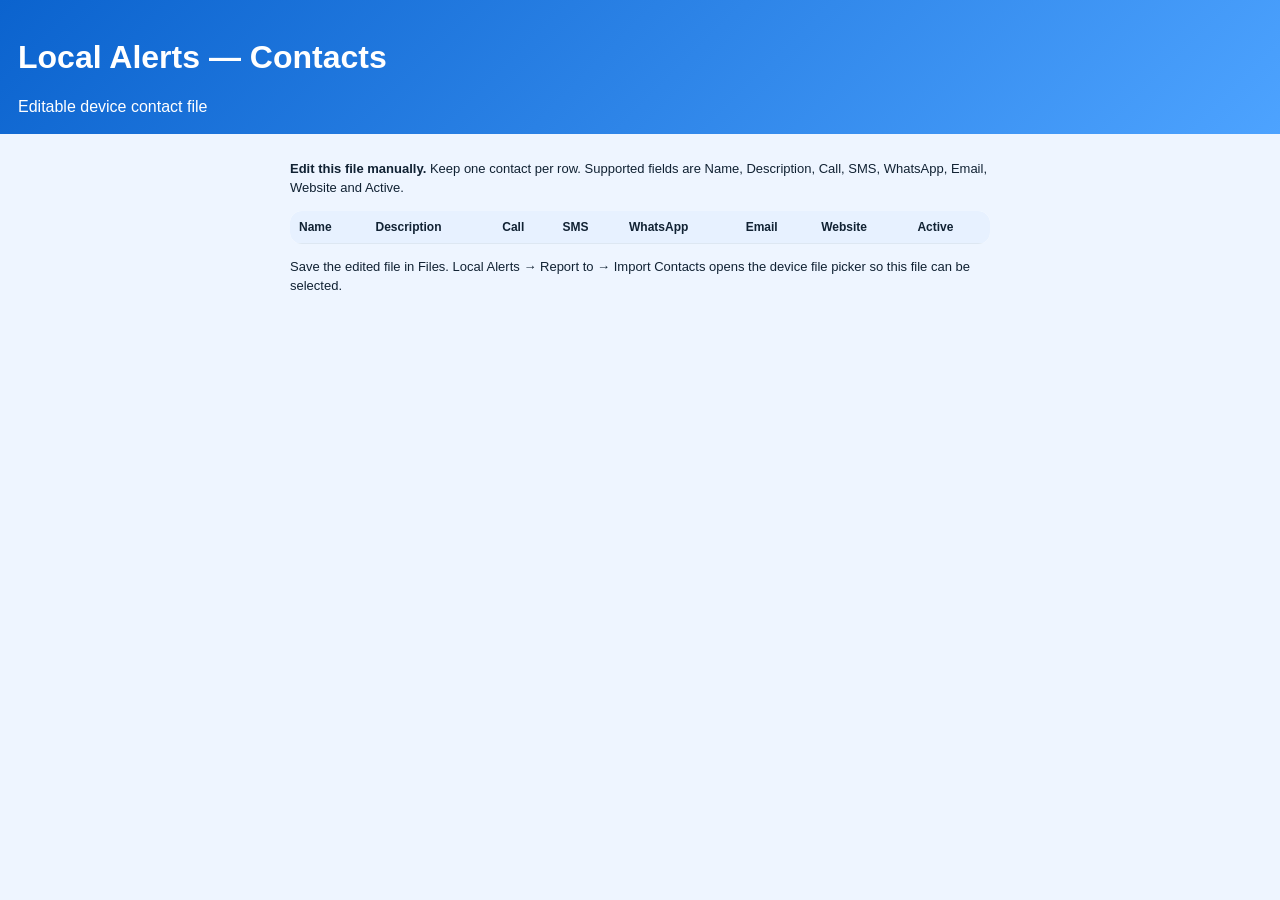
==== contacts.html @ d2f8c651 "Add files via upload" ====
<!doctype html>
<html lang="en"><head><meta charset="utf-8"><meta name="viewport" content="width=device-width,initial-scale=1">
<title>Local Alerts — Device Contacts</title>
<style>
body{font-family:-apple-system,BlinkMacSystemFont,"Segoe UI",sans-serif;margin:0;background:#eef5ff;color:#123}
header{padding:18px;background:linear-gradient(135deg,#0b63ce,#4da3ff);color:white}
main{padding:12px;max-width:700px;margin:auto}.hint{font-size:13px;line-height:1.5}
table{width:100%;border-collapse:collapse;background:white;border-radius:12px;overflow:hidden}
th,td{padding:9px;border-bottom:1px solid #dde7f2;text-align:left;font-size:12px}th{background:#e7f1ff}
</style></head><body>
<header><h1>Local Alerts — Contacts</h1><div>Editable device contact file</div></header>
<main>
<p class="hint"><b>Edit this file manually.</b> Keep one contact per row. Supported fields are Name, Description, Call, SMS, WhatsApp, Email, Website and Active.</p>
<table>
<thead><tr><th>Name</th><th>Description</th><th>Call</th><th>SMS</th><th>WhatsApp</th><th>Email</th><th>Website</th><th>Active</th></tr></thead>
<tbody>
<!-- ADD OR EDIT CONTACT ROWS BELOW -->
</tbody></table>
<p class="hint">Save the edited file in Files. Local Alerts → Report to → Import Contacts opens the device file picker so this file can be selected.</p>
</main></body></html>
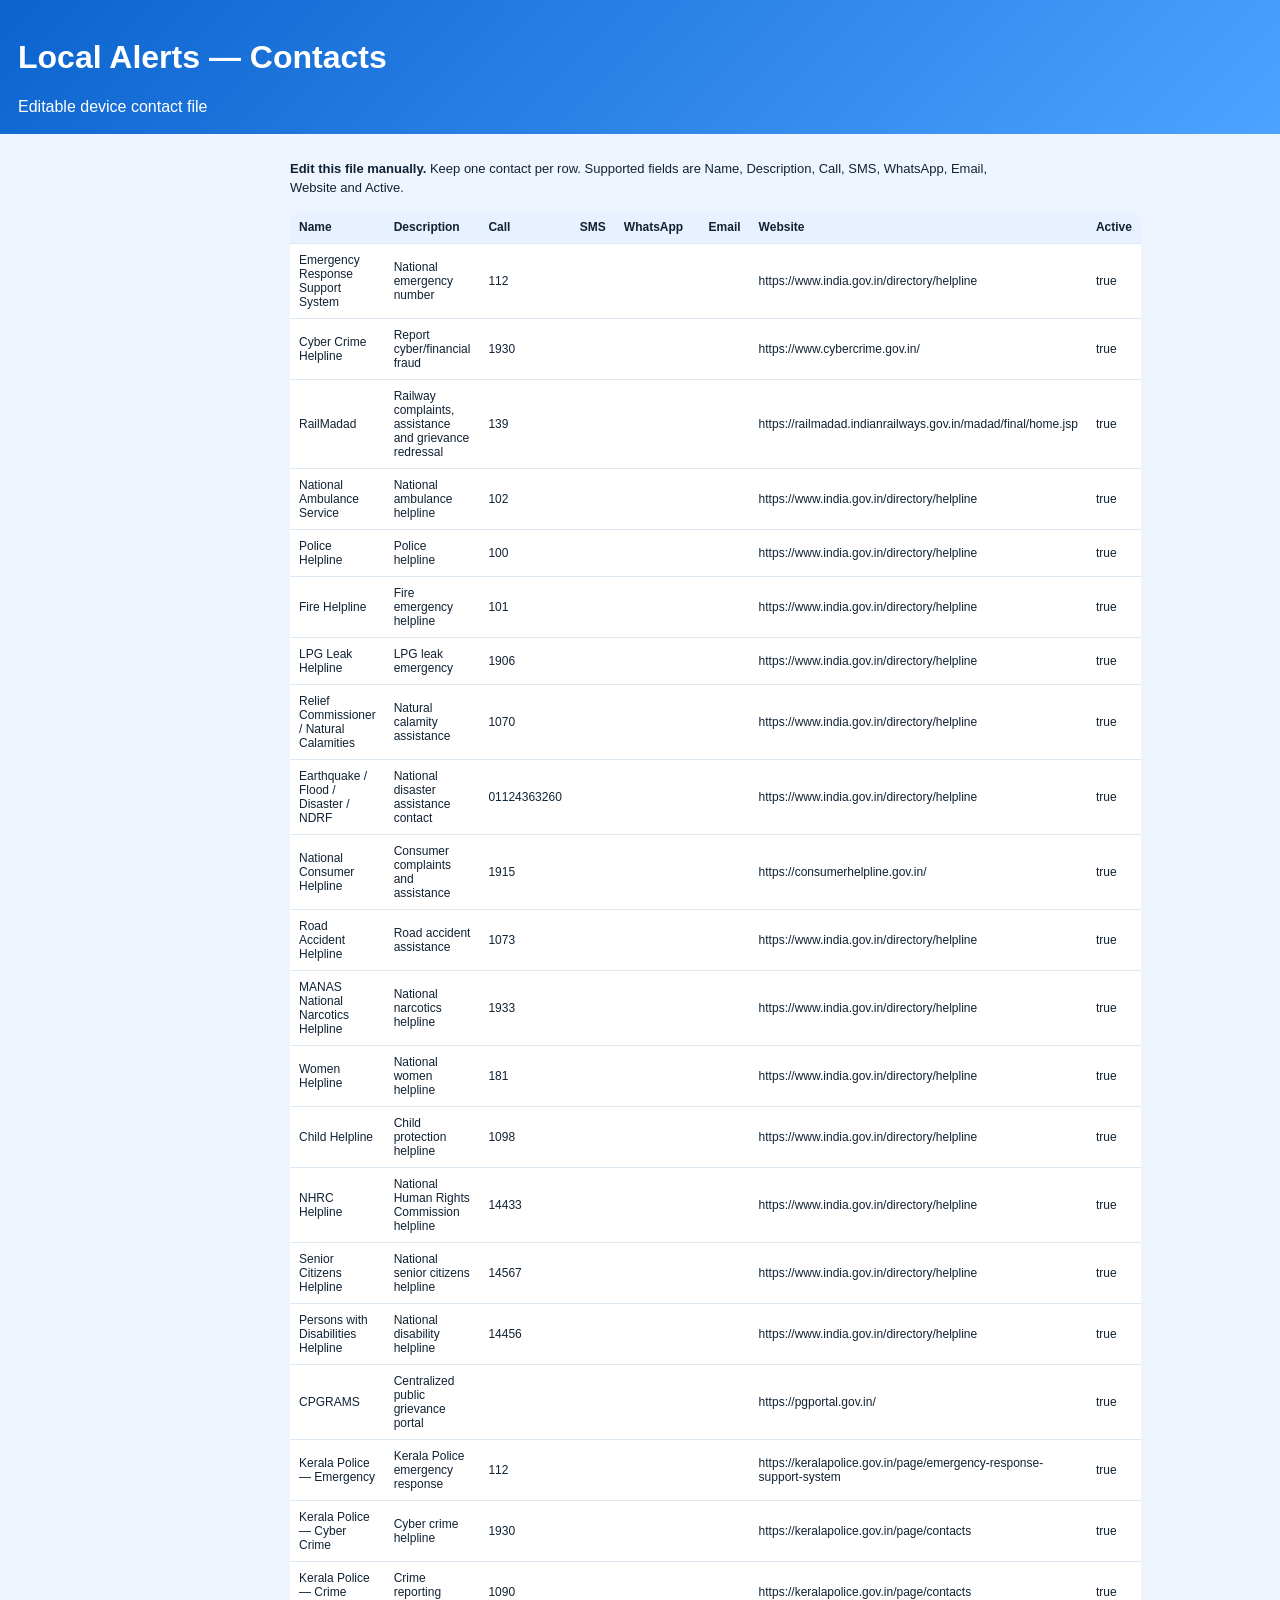
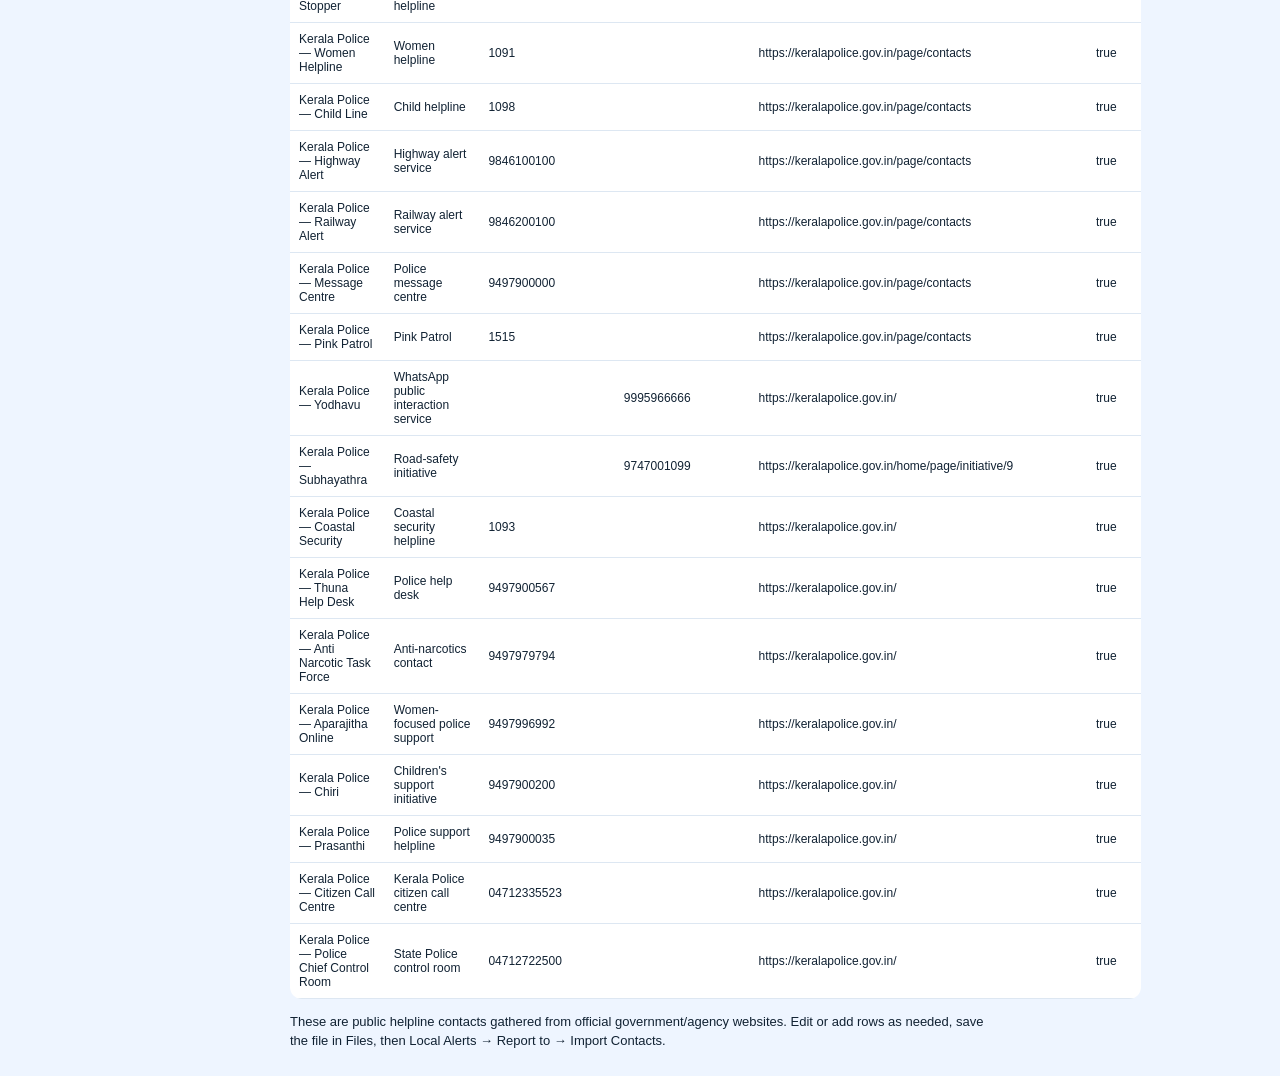
==== commit 159cd9d6: "Add files via upload" ====
--- a/contacts.html
+++ b/contacts.html
@@ -14,7 +14,43 @@
 <table>
 <thead><tr><th>Name</th><th>Description</th><th>Call</th><th>SMS</th><th>WhatsApp</th><th>Email</th><th>Website</th><th>Active</th></tr></thead>
 <tbody>
-<!-- ADD OR EDIT CONTACT ROWS BELOW -->
+<tr><td>Emergency Response Support System</td><td>National emergency number</td><td>112</td><td></td><td></td><td></td><td>https://www.india.gov.in/directory/helpline</td><td>true</td></tr>
+<tr><td>Cyber Crime Helpline</td><td>Report cyber/financial fraud</td><td>1930</td><td></td><td></td><td></td><td>https://www.cybercrime.gov.in/</td><td>true</td></tr>
+<tr><td>RailMadad</td><td>Railway complaints, assistance and grievance redressal</td><td>139</td><td></td><td></td><td></td><td>https://railmadad.indianrailways.gov.in/madad/final/home.jsp</td><td>true</td></tr>
+<tr><td>National Ambulance Service</td><td>National ambulance helpline</td><td>102</td><td></td><td></td><td></td><td>https://www.india.gov.in/directory/helpline</td><td>true</td></tr>
+<tr><td>Police Helpline</td><td>Police helpline</td><td>100</td><td></td><td></td><td></td><td>https://www.india.gov.in/directory/helpline</td><td>true</td></tr>
+<tr><td>Fire Helpline</td><td>Fire emergency helpline</td><td>101</td><td></td><td></td><td></td><td>https://www.india.gov.in/directory/helpline</td><td>true</td></tr>
+<tr><td>LPG Leak Helpline</td><td>LPG leak emergency</td><td>1906</td><td></td><td></td><td></td><td>https://www.india.gov.in/directory/helpline</td><td>true</td></tr>
+<tr><td>Relief Commissioner / Natural Calamities</td><td>Natural calamity assistance</td><td>1070</td><td></td><td></td><td></td><td>https://www.india.gov.in/directory/helpline</td><td>true</td></tr>
+<tr><td>Earthquake / Flood / Disaster / NDRF</td><td>National disaster assistance contact</td><td>01124363260</td><td></td><td></td><td></td><td>https://www.india.gov.in/directory/helpline</td><td>true</td></tr>
+<tr><td>National Consumer Helpline</td><td>Consumer complaints and assistance</td><td>1915</td><td></td><td></td><td></td><td>https://consumerhelpline.gov.in/</td><td>true</td></tr>
+<tr><td>Road Accident Helpline</td><td>Road accident assistance</td><td>1073</td><td></td><td></td><td></td><td>https://www.india.gov.in/directory/helpline</td><td>true</td></tr>
+<tr><td>MANAS National Narcotics Helpline</td><td>National narcotics helpline</td><td>1933</td><td></td><td></td><td></td><td>https://www.india.gov.in/directory/helpline</td><td>true</td></tr>
+<tr><td>Women Helpline</td><td>National women helpline</td><td>181</td><td></td><td></td><td></td><td>https://www.india.gov.in/directory/helpline</td><td>true</td></tr>
+<tr><td>Child Helpline</td><td>Child protection helpline</td><td>1098</td><td></td><td></td><td></td><td>https://www.india.gov.in/directory/helpline</td><td>true</td></tr>
+<tr><td>NHRC Helpline</td><td>National Human Rights Commission helpline</td><td>14433</td><td></td><td></td><td></td><td>https://www.india.gov.in/directory/helpline</td><td>true</td></tr>
+<tr><td>Senior Citizens Helpline</td><td>National senior citizens helpline</td><td>14567</td><td></td><td></td><td></td><td>https://www.india.gov.in/directory/helpline</td><td>true</td></tr>
+<tr><td>Persons with Disabilities Helpline</td><td>National disability helpline</td><td>14456</td><td></td><td></td><td></td><td>https://www.india.gov.in/directory/helpline</td><td>true</td></tr>
+<tr><td>CPGRAMS</td><td>Centralized public grievance portal</td><td></td><td></td><td></td><td></td><td>https://pgportal.gov.in/</td><td>true</td></tr>
+<tr><td>Kerala Police — Emergency</td><td>Kerala Police emergency response</td><td>112</td><td></td><td></td><td></td><td>https://keralapolice.gov.in/page/emergency-response-support-system</td><td>true</td></tr>
+<tr><td>Kerala Police — Cyber Crime</td><td>Cyber crime helpline</td><td>1930</td><td></td><td></td><td></td><td>https://keralapolice.gov.in/page/contacts</td><td>true</td></tr>
+<tr><td>Kerala Police — Crime Stopper</td><td>Crime reporting helpline</td><td>1090</td><td></td><td></td><td></td><td>https://keralapolice.gov.in/page/contacts</td><td>true</td></tr>
+<tr><td>Kerala Police — Women Helpline</td><td>Women helpline</td><td>1091</td><td></td><td></td><td></td><td>https://keralapolice.gov.in/page/contacts</td><td>true</td></tr>
+<tr><td>Kerala Police — Child Line</td><td>Child helpline</td><td>1098</td><td></td><td></td><td></td><td>https://keralapolice.gov.in/page/contacts</td><td>true</td></tr>
+<tr><td>Kerala Police — Highway Alert</td><td>Highway alert service</td><td>9846100100</td><td></td><td></td><td></td><td>https://keralapolice.gov.in/page/contacts</td><td>true</td></tr>
+<tr><td>Kerala Police — Railway Alert</td><td>Railway alert service</td><td>9846200100</td><td></td><td></td><td></td><td>https://keralapolice.gov.in/page/contacts</td><td>true</td></tr>
+<tr><td>Kerala Police — Message Centre</td><td>Police message centre</td><td>9497900000</td><td></td><td></td><td></td><td>https://keralapolice.gov.in/page/contacts</td><td>true</td></tr>
+<tr><td>Kerala Police — Pink Patrol</td><td>Pink Patrol</td><td>1515</td><td></td><td></td><td></td><td>https://keralapolice.gov.in/page/contacts</td><td>true</td></tr>
+<tr><td>Kerala Police — Yodhavu</td><td>WhatsApp public interaction service</td><td></td><td></td><td>9995966666</td><td></td><td>https://keralapolice.gov.in/</td><td>true</td></tr>
+<tr><td>Kerala Police — Subhayathra</td><td>Road-safety initiative</td><td></td><td></td><td>9747001099</td><td></td><td>https://keralapolice.gov.in/home/page/initiative/9</td><td>true</td></tr>
+<tr><td>Kerala Police — Coastal Security</td><td>Coastal security helpline</td><td>1093</td><td></td><td></td><td></td><td>https://keralapolice.gov.in/</td><td>true</td></tr>
+<tr><td>Kerala Police — Thuna Help Desk</td><td>Police help desk</td><td>9497900567</td><td></td><td></td><td></td><td>https://keralapolice.gov.in/</td><td>true</td></tr>
+<tr><td>Kerala Police — Anti Narcotic Task Force</td><td>Anti-narcotics contact</td><td>9497979794</td><td></td><td></td><td></td><td>https://keralapolice.gov.in/</td><td>true</td></tr>
+<tr><td>Kerala Police — Aparajitha Online</td><td>Women-focused police support</td><td>9497996992</td><td></td><td></td><td></td><td>https://keralapolice.gov.in/</td><td>true</td></tr>
+<tr><td>Kerala Police — Chiri</td><td>Children's support initiative</td><td>9497900200</td><td></td><td></td><td></td><td>https://keralapolice.gov.in/</td><td>true</td></tr>
+<tr><td>Kerala Police — Prasanthi</td><td>Police support helpline</td><td>9497900035</td><td></td><td></td><td></td><td>https://keralapolice.gov.in/</td><td>true</td></tr>
+<tr><td>Kerala Police — Citizen Call Centre</td><td>Kerala Police citizen call centre</td><td>04712335523</td><td></td><td></td><td></td><td>https://keralapolice.gov.in/</td><td>true</td></tr>
+<tr><td>Kerala Police — Police Chief Control Room</td><td>State Police control room</td><td>04712722500</td><td></td><td></td><td></td><td>https://keralapolice.gov.in/</td><td>true</td></tr>
 </tbody></table>
-<p class="hint">Save the edited file in Files. Local Alerts → Report to → Import Contacts opens the device file picker so this file can be selected.</p>
+<p class="hint">These are public helpline contacts gathered from official government/agency websites. Edit or add rows as needed, save the file in Files, then Local Alerts → Report to → Import Contacts.</p>
 </main></body></html>
